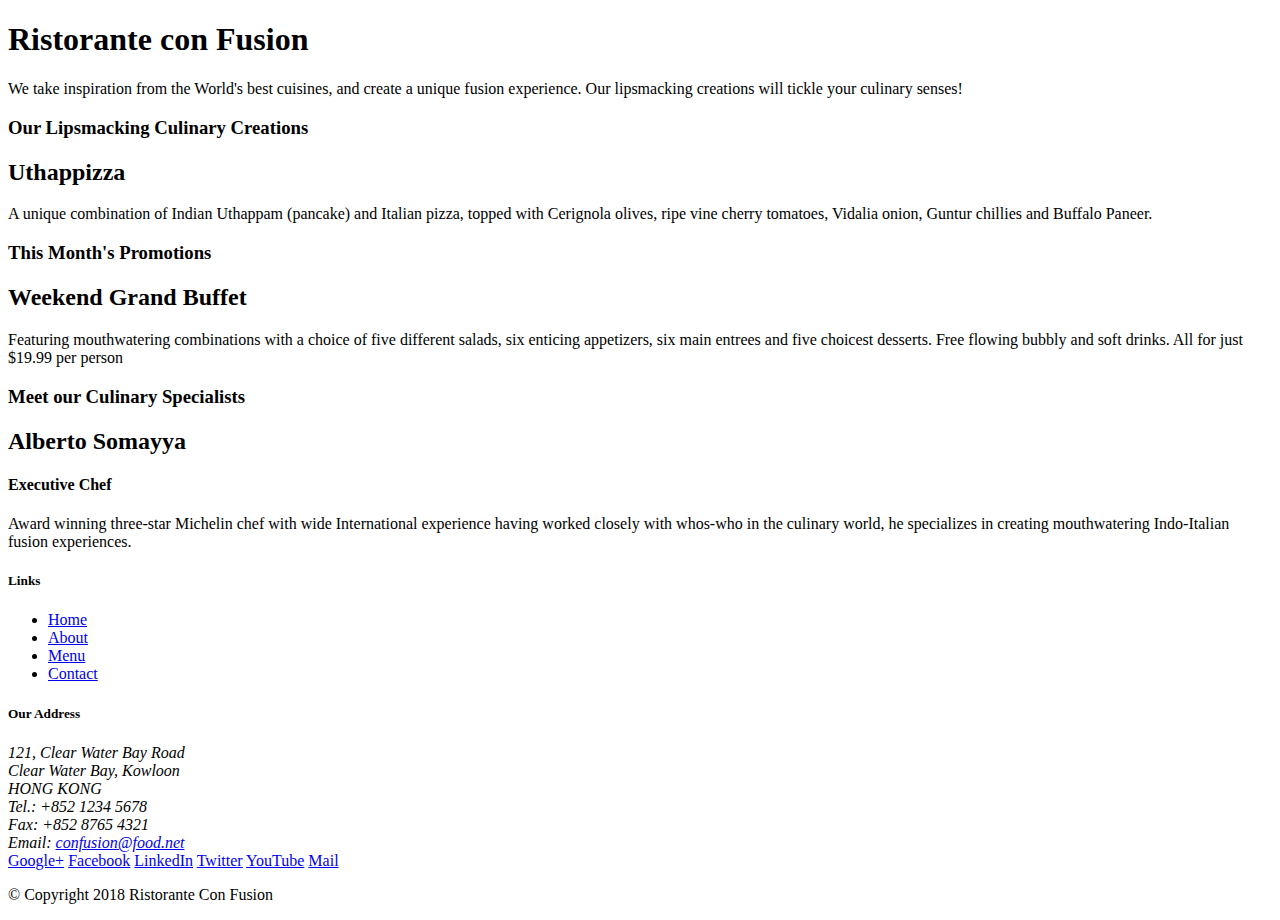
==== index.html @ de6db8f9 "initial commit" ====
<!DOCTYPE html>
<html lang="en">

<head>
    <title>Ristorante Con Fusion</title>
</head>

<body>

    <header>
        <div>
            <div>
                <div>
                    <h1>Ristorante con Fusion</h1>
                    <p>We take inspiration from the World's best cuisines, and create a unique fusion experience. Our lipsmacking creations will tickle your culinary senses!</p>
                </div>
                <div>
                </div>
            </div>
        </div>
    </header>

    <div>
        <div>
            <div>
                <h3>Our Lipsmacking Culinary Creations</h3>
            </div>
            <div>
                <h2>Uthappizza</h2>
                <p>A unique combination of Indian Uthappam (pancake) and Italian pizza, topped with Cerignola olives, ripe vine cherry tomatoes, Vidalia onion, Guntur chillies and Buffalo Paneer.</p>
            </div>
        </div>


        <div>
            <div>
                <h3>This Month's Promotions</h3>
            </div>
            <div>
                <h2>Weekend Grand Buffet</h2>
                <p>Featuring mouthwatering combinations with a choice of five different salads, six enticing appetizers, six main entrees and five choicest desserts. Free flowing bubbly and soft drinks. All for just $19.99 per person </p>
            </div>
        </div>

        <div>
            <div>
                <h3>Meet our Culinary Specialists</h3>
            </div>
            <div>
                <h2>Alberto Somayya</h2>
                <h4>Executive Chef</h4>
                <p>Award winning three-star Michelin chef with wide International experience having worked closely with whos-who in the culinary world, he specializes in creating mouthwatering Indo-Italian fusion experiences. </p>
            </div>
        </div>
    </div>

    <footer>
        <div>
            <div>             
                <div>
                    <h5>Links</h5>
                    <ul>
                        <li><a href="#">Home</a></li>
                        <li><a href="#">About</a></li>
                        <li><a href="#">Menu</a></li>
                        <li><a href="#">Contact</a></li>
                    </ul>
                </div>
                <div>
                    <h5>Our Address</h5>
                    <address>
		              121, Clear Water Bay Road<br>
		              Clear Water Bay, Kowloon<br>
		              HONG KONG<br>
		              Tel.: +852 1234 5678<br>
		              Fax: +852 8765 4321<br>
		              Email: <a href="mailto:confusion@food.net">confusion@food.net</a>
		           </address>
                </div>
                <div>
                    <div>
                        <a href="http://google.com/+">Google+</a>
                        <a href="http://www.facebook.com/profile.php?id=">Facebook</a>
                        <a href="http://www.linkedin.com/in/">LinkedIn</a>
                        <a href="http://twitter.com/">Twitter</a>
                        <a href="http://youtube.com/">YouTube</a>
                        <a href="mailto:">Mail</a>
                    </div>
                </div>
           </div>
           <div>             
                <div>
                    <p>© Copyright 2018 Ristorante Con Fusion</p>
                </div>
           </div>
        </div>
    </footer>

</body>

</html>
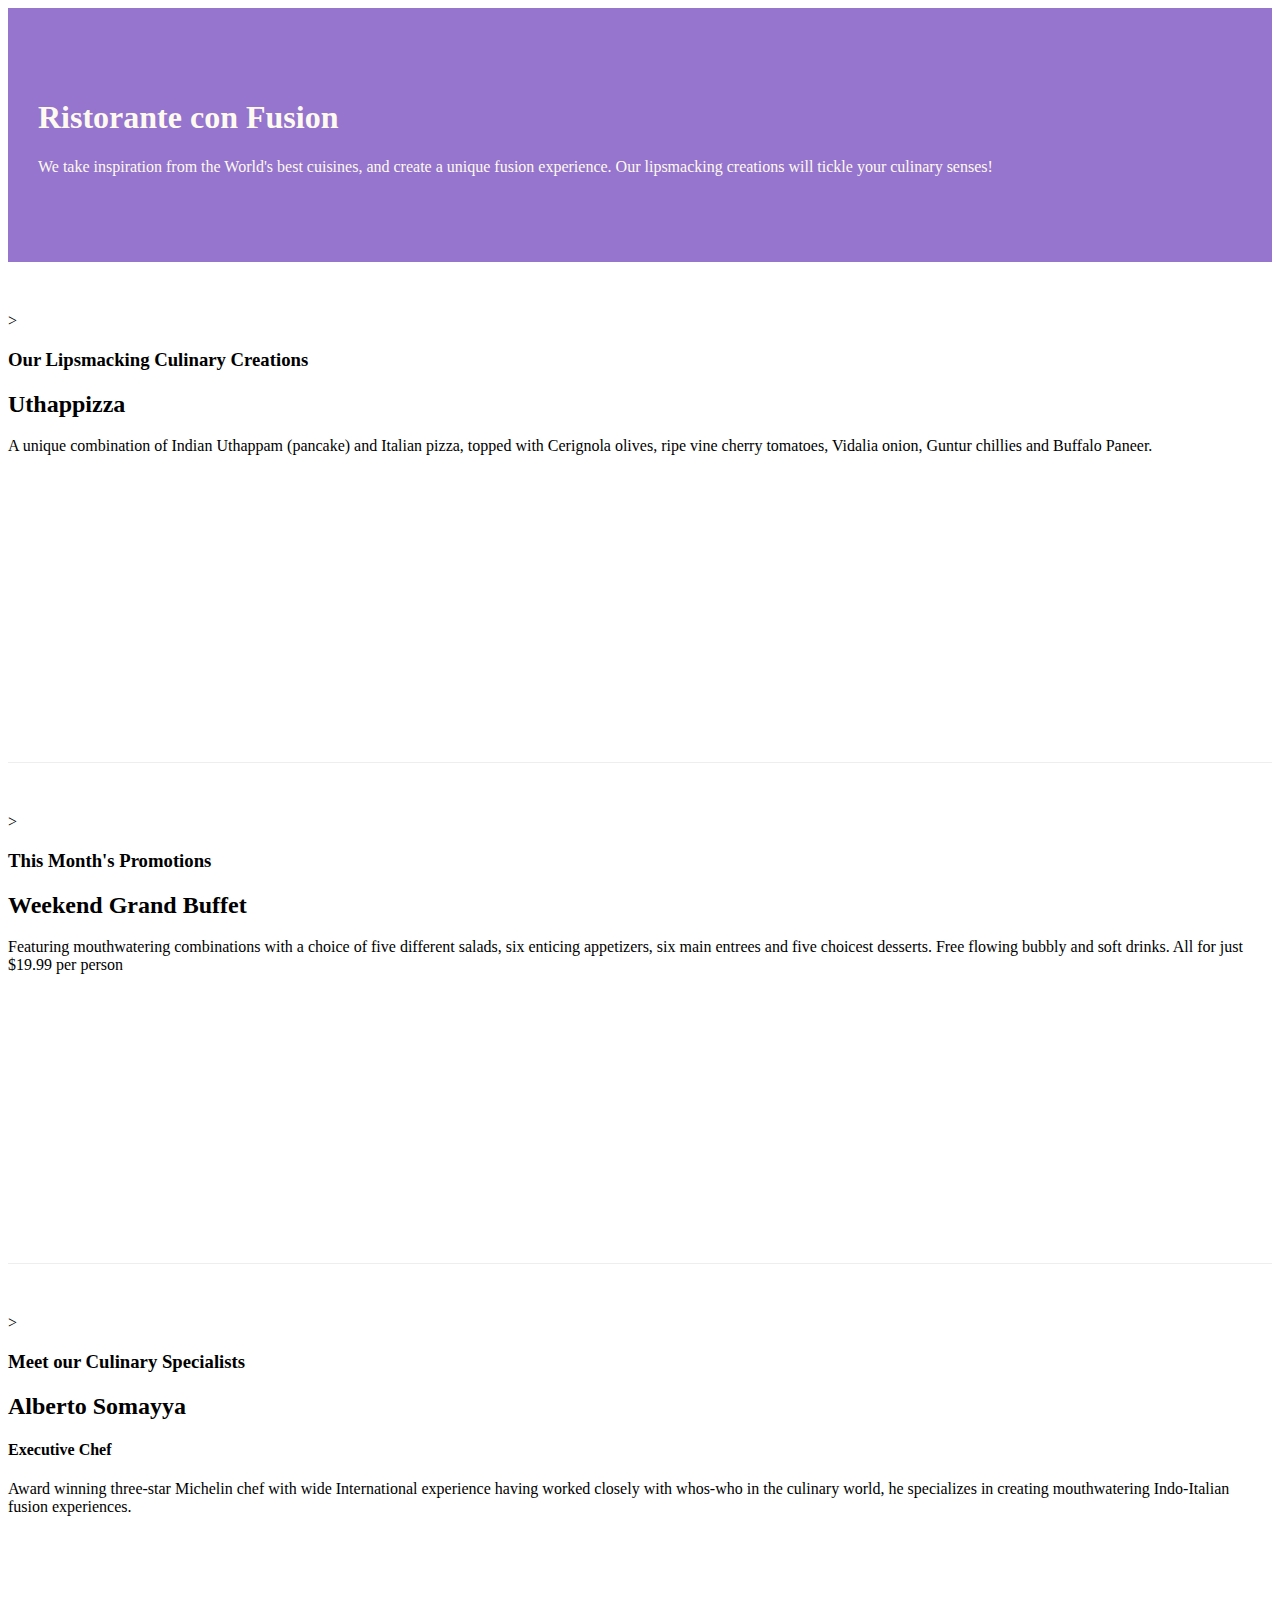
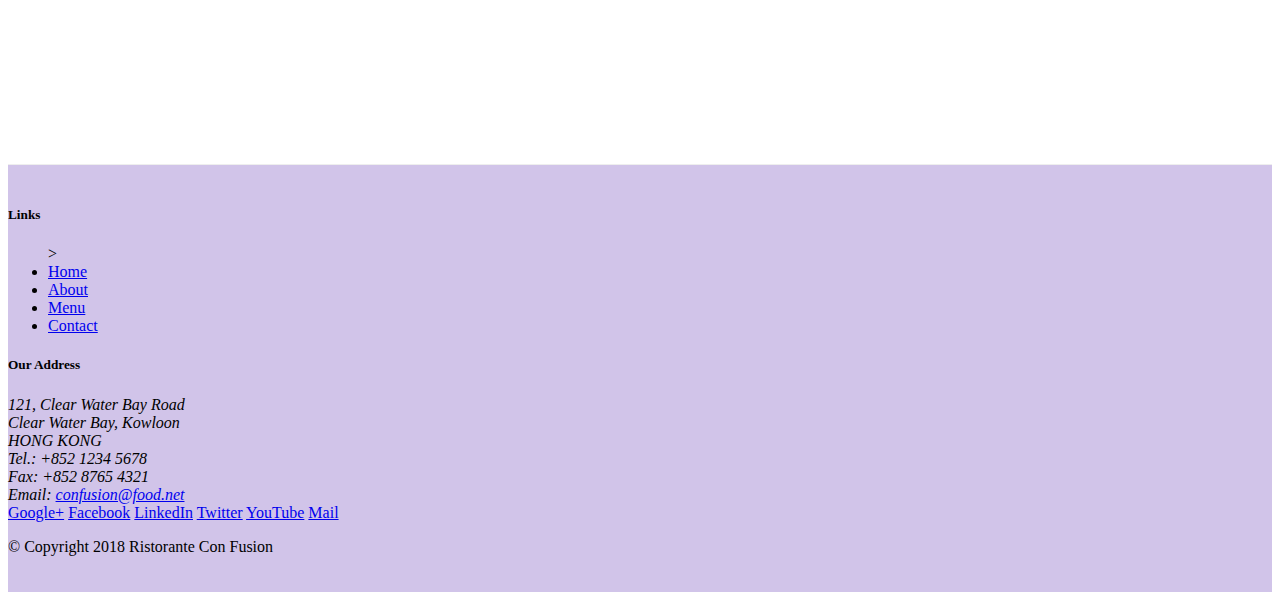
==== commit 383923d0: "bootstrap css clases grid" ====
--- a/index.html
+++ b/index.html
@@ -2,51 +2,59 @@
 <html lang="en">
 
 <head>
-    <title>Ristorante Con Fusion</title>
+	<!-- Required meta tags always come first -->
+	<meta charset="utf-8">
+  <meta name="viewport" content="width=device-width, initial-scale=1, shrink-to-fit=no">
+	<meta http-equiv="x-ua-compatible" content="ie=edge">
+
+	<!-- Bootstrap CSS -->
+	<link rel="stylesheet" href="node_modules/bootstrap/dist/css/bootstrap.min.css">
+	<link rel="stylesheet" href="css/style.css">
+	<title>Ristorante Con Fusion</title>
 </head>
 
 <body>
 
-    <header>
-        <div>
-            <div>
-                <div>
+    <header class="jumbotron">
+        <div class="container">
+            <div class="row row-header">
+                <div class="col-12 col-sm-6">
                     <h1>Ristorante con Fusion</h1>
                     <p>We take inspiration from the World's best cuisines, and create a unique fusion experience. Our lipsmacking creations will tickle your culinary senses!</p>
                 </div>
-                <div>
+                <div class="col-12 col-sm">
                 </div>
             </div>
         </div>
     </header>
 
-    <div>
-        <div>
-            <div>
-                <h3>Our Lipsmacking Culinary Creations</h3>
+    <div class="container">
+        <div class="row row-content align-items-center">>
+            <div class="col-12 col-sm-4 order-sm-last col-md-3">
+              <h3>Our Lipsmacking Culinary Creations</h3>
             </div>
-            <div>
+            <div class="col-12 col-sm order-sm-first col-md">
                 <h2>Uthappizza</h2>
                 <p>A unique combination of Indian Uthappam (pancake) and Italian pizza, topped with Cerignola olives, ripe vine cherry tomatoes, Vidalia onion, Guntur chillies and Buffalo Paneer.</p>
             </div>
         </div>
 
 
-        <div>
-            <div>
+        <div class="row row-content align-items-center">>
+            <div class="col-12 col-sm-4 col-md-3">
                 <h3>This Month's Promotions</h3>
             </div>
-            <div>
+            <div class="col-12 col-sm col-md">
                 <h2>Weekend Grand Buffet</h2>
                 <p>Featuring mouthwatering combinations with a choice of five different salads, six enticing appetizers, six main entrees and five choicest desserts. Free flowing bubbly and soft drinks. All for just $19.99 per person </p>
             </div>
         </div>
 
-        <div>
-            <div>
+        <div class="row row-content align-items-center">>
+            <div class="col-12 col-sm-4 order-sm-last col-md-3">
                 <h3>Meet our Culinary Specialists</h3>
             </div>
-            <div>
+            <div class="col-12 col-sm order-sm-first col-md">
                 <h2>Alberto Somayya</h2>
                 <h4>Executive Chef</h4>
                 <p>Award winning three-star Michelin chef with wide International experience having worked closely with whos-who in the culinary world, he specializes in creating mouthwatering Indo-Italian fusion experiences. </p>
@@ -54,19 +62,19 @@
         </div>
     </div>
 
-    <footer>
-        <div>
-            <div>             
-                <div>
+    <footer class="footer">
+        <div class="container">
+            <div class="row">
+                <div class="col-4 offset-1 col-sm-2">
                     <h5>Links</h5>
-                    <ul>
+                    <ul class="list-unstyled">>
                         <li><a href="#">Home</a></li>
                         <li><a href="#">About</a></li>
                         <li><a href="#">Menu</a></li>
                         <li><a href="#">Contact</a></li>
                     </ul>
                 </div>
-                <div>
+                <div class="col-7 col-sm-5">
                     <h5>Our Address</h5>
                     <address>
 		              121, Clear Water Bay Road<br>
@@ -77,8 +85,8 @@
 		              Email: <a href="mailto:confusion@food.net">confusion@food.net</a>
 		           </address>
                 </div>
-                <div>
-                    <div>
+                <div class="col-12 col-sm-4 align-self-center">
+                    <div class="text-center">
                         <a href="http://google.com/+">Google+</a>
                         <a href="http://www.facebook.com/profile.php?id=">Facebook</a>
                         <a href="http://www.linkedin.com/in/">LinkedIn</a>
@@ -88,14 +96,17 @@
                     </div>
                 </div>
            </div>
-           <div>             
-                <div>
+					 <div class="row justify-content-center">
+                <div class="col-auto">
                     <p>© Copyright 2018 Ristorante Con Fusion</p>
                 </div>
            </div>
         </div>
     </footer>
-
+		<!-- jQuery first, then Popper.js, then Bootstrap JS. -->
+	  <script src="node_modules/jquery/dist/jquery.slim.min.js"></script>
+	  <script src="node_modules/popper.js/dist/umd/popper.min.js"></script>
+	  <script src="node_modules/bootstrap/dist/js/bootstrap.min.js"></script>
 </body>
 
-</html>+</html>
--- a/css/style.css
+++ b/css/style.css
@@ -0,0 +1,30 @@
+.row-header {
+    margin:0px auto;
+    padding:0px auto;
+}
+
+.row-content {
+    margin:0px auto;
+    padding: 50px 0px 50px 0px;
+    border-bottom: 1px ridge;
+    min-height:400px;
+}
+
+.footer {
+    background-color: #D1C4E9;
+    margin:0px auto;
+    padding: 20px 0px 20px 0px;
+}
+
+.jumbotron {
+    padding:70px 30px 70px 30px;
+    margin:0px auto;
+    background: #9575CD ;
+    color:floralwhite;
+}
+
+.address{
+    font-size:80%;
+    margin:0px;
+    color:#0f0f0f;
+}
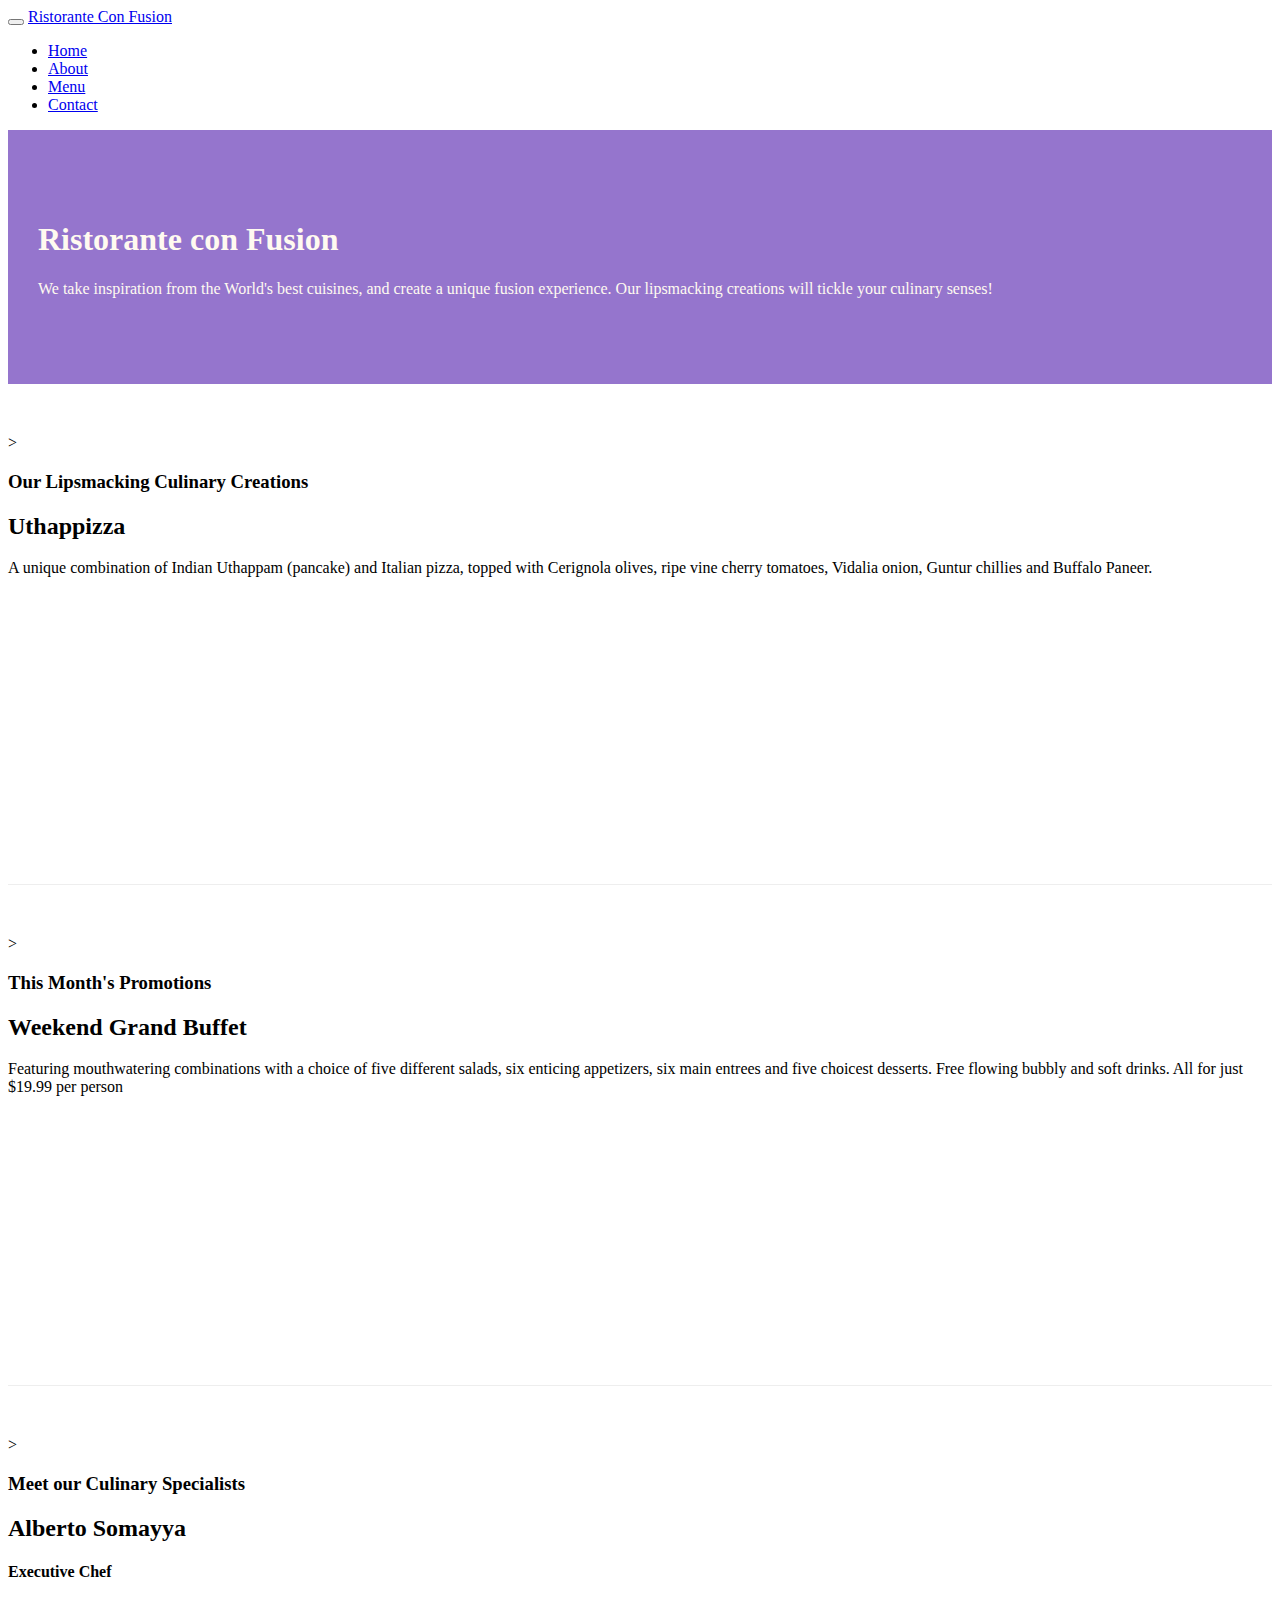
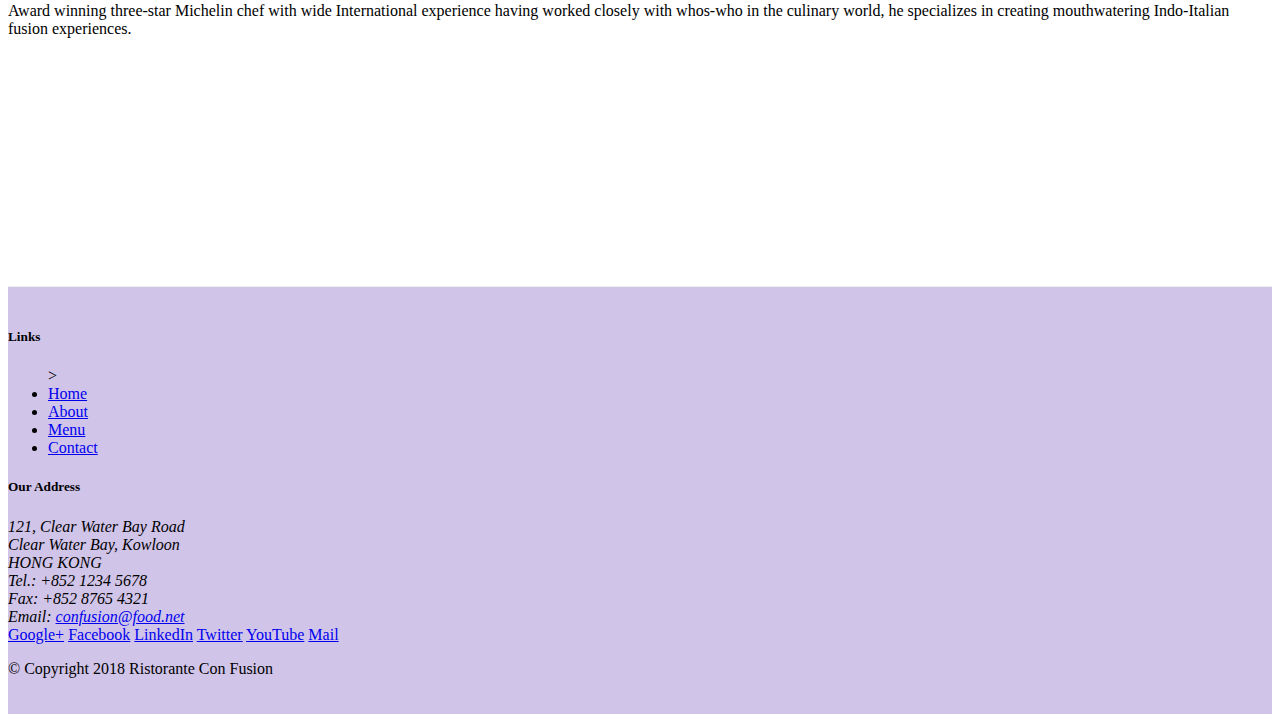
==== commit d2e0680f: "navbar and breadcrump" ====
--- a/index.html
+++ b/index.html
@@ -14,7 +14,22 @@
 </head>
 
 <body>
-
+	<nav class="navbar navbar-dark navbar-expand-sm fixed-top">
+				<div class="container">
+					<button class="navbar-toggler" type="button" data-toggle="collapse" data-target="#Navbar">
+							 <span class="navbar-toggler-icon"></span>
+					 </button>
+					 <a class="navbar-brand" href="#">Ristorante Con Fusion</a>
+					 	<div class="collapse navbar-collapse" id="Navbar">
+								<ul class="navbar-nav mr-auto">
+										<li class="nav-item active"><a class="nav-link" href="#">Home</a></li>
+										<li class="nav-item"><a class="nav-link" href="./aboutus.html">About</a></li>
+										<li class="nav-item"><a class="nav-link" href="#">Menu</a></li>
+										<li class="nav-item"><a class="nav-link" href="#">Contact</a></li>
+								</ul>
+						</div>
+				</div>
+	</nav>
     <header class="jumbotron">
         <div class="container">
             <div class="row row-header">
@@ -69,7 +84,7 @@
                     <h5>Links</h5>
                     <ul class="list-unstyled">>
                         <li><a href="#">Home</a></li>
-                        <li><a href="#">About</a></li>
+                        <li><a href="./aboutus.html">About</a></li>
                         <li><a href="#">Menu</a></li>
                         <li><a href="#">Contact</a></li>
                     </ul>
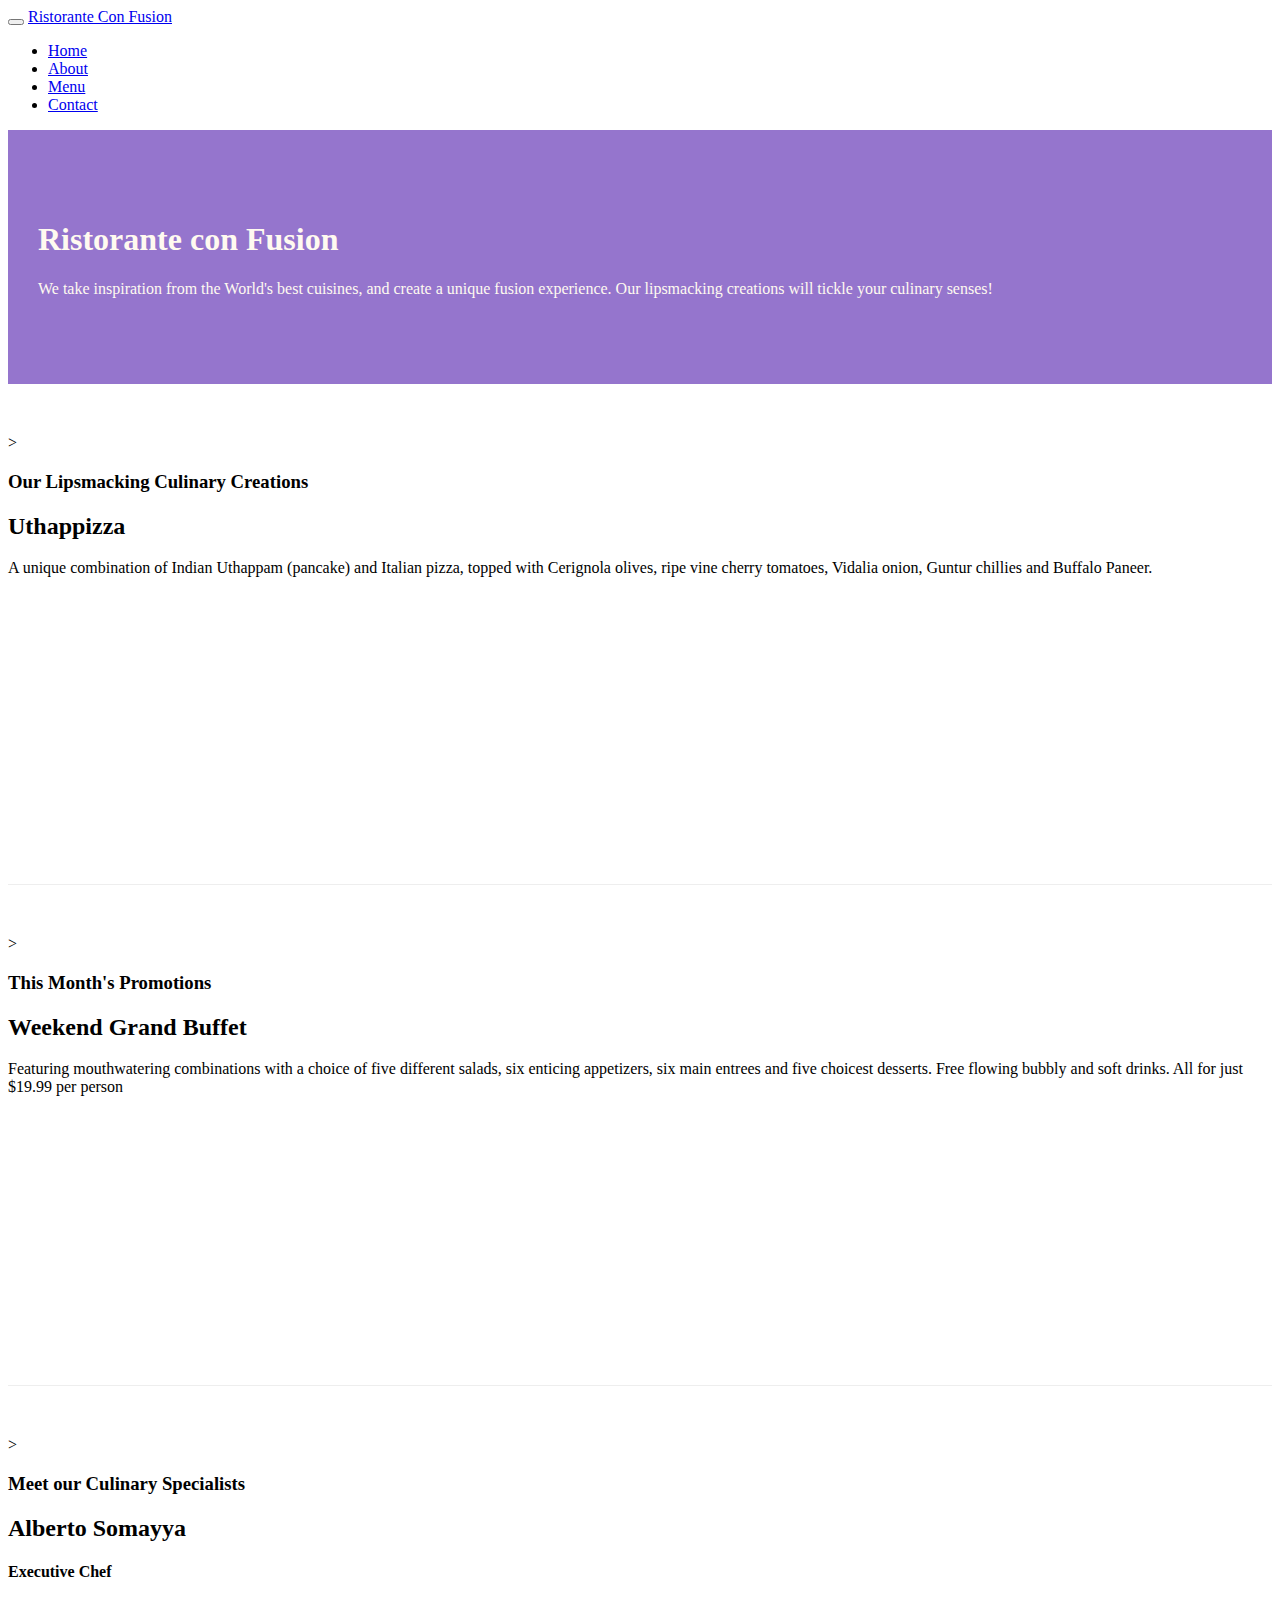
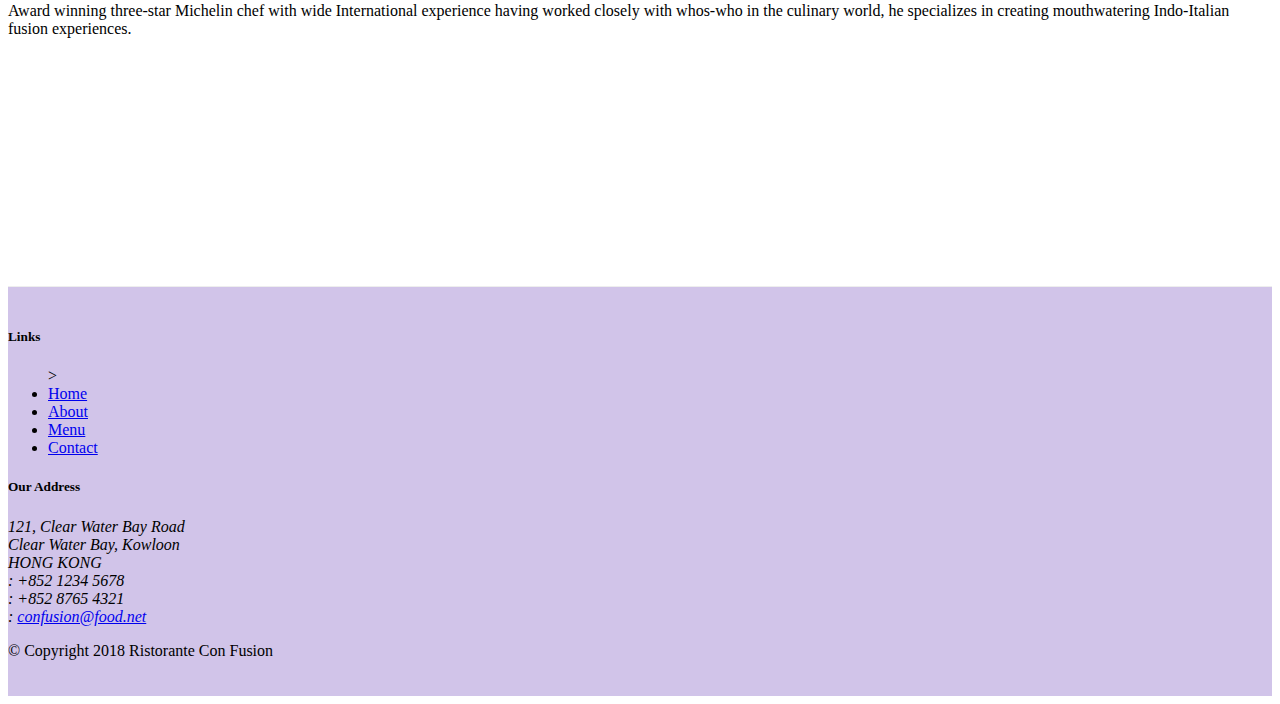
==== commit 4b2d9800: "2017 icon font" ====
--- a/index.html
+++ b/index.html
@@ -10,6 +10,9 @@
 	<!-- Bootstrap CSS -->
 	<link rel="stylesheet" href="node_modules/bootstrap/dist/css/bootstrap.min.css">
 	<link rel="stylesheet" href="css/style.css">
+	<link rel="stylesheet" href="node_modules/font-awesome/css/font-awesome.min.css">
+	<link rel="stylesheet" href="node_modules/bootstrap-social/bootstrap-social.css">
+
 	<title>Ristorante Con Fusion</title>
 </head>
 
@@ -22,10 +25,10 @@
 					 <a class="navbar-brand" href="#">Ristorante Con Fusion</a>
 					 	<div class="collapse navbar-collapse" id="Navbar">
 								<ul class="navbar-nav mr-auto">
-										<li class="nav-item active"><a class="nav-link" href="#">Home</a></li>
-										<li class="nav-item"><a class="nav-link" href="./aboutus.html">About</a></li>
-										<li class="nav-item"><a class="nav-link" href="#">Menu</a></li>
-										<li class="nav-item"><a class="nav-link" href="#">Contact</a></li>
+									<li class="nav-item active"><a class="nav-link" href="#"><span class="fa fa-home fa-lg"></span> Home</a></li>
+								 <li class="nav-item"><a class="nav-link" href="./aboutus.html"><span class="fa fa-info fa-lg"></span> About</a></li>
+								 <li class="nav-item"><a class="nav-link" href="#"><span class="fa fa-list fa-lg"></span> Menu</a></li>
+								 <li class="nav-item"><a class="nav-link" href="#"><span class="fa fa-address-card fa-lg"></span> Contact</a></li>
 								</ul>
 						</div>
 				</div>
@@ -95,20 +98,21 @@
 		              121, Clear Water Bay Road<br>
 		              Clear Water Bay, Kowloon<br>
 		              HONG KONG<br>
-		              Tel.: +852 1234 5678<br>
-		              Fax: +852 8765 4321<br>
-		              Email: <a href="mailto:confusion@food.net">confusion@food.net</a>
+									<i class="fa fa-phone fa-lg"></i>: +852 1234 5678<br>
+										 <i class="fa fa-fax fa-lg"></i>: +852 8765 4321<br>
+										 <i class="fa fa-envelope fa-lg"></i>:
+										 <a href="mailto:confusion@food.net">confusion@food.net</a>
 		           </address>
                 </div>
                 <div class="col-12 col-sm-4 align-self-center">
-                    <div class="text-center">
-                        <a href="http://google.com/+">Google+</a>
-                        <a href="http://www.facebook.com/profile.php?id=">Facebook</a>
-                        <a href="http://www.linkedin.com/in/">LinkedIn</a>
-                        <a href="http://twitter.com/">Twitter</a>
-                        <a href="http://youtube.com/">YouTube</a>
-                        <a href="mailto:">Mail</a>
-                    </div>
+									<div class="text-center">
+											<a class="btn btn-social-icon btn-google" href="http://github.com"><i class="fa fa-github"></i></a>
+											<a class="btn btn-social-icon btn-facebook" href="http://www.facebook.com/profile.php?id="><i class="fa fa-facebook"></i></a>
+											<a class="btn btn-social-icon btn-linkedin" href="http://www.linkedin.com/in/"><i class="fa fa-linkedin"></i></a>
+											<a class="btn btn-social-icon btn-twitter" href="http://twitter.com/"><i class="fa fa-twitter"></i></a>
+											<a class="btn btn-social-icon btn-google" href="http://youtube.com/"><i class="fa fa-youtube"></i></a>
+											<a class="btn btn-social-icon" href="mailto:"><i class="fa fa-envelope-o"></i></a>
+									</div>
                 </div>
            </div>
 					 <div class="row justify-content-center">
